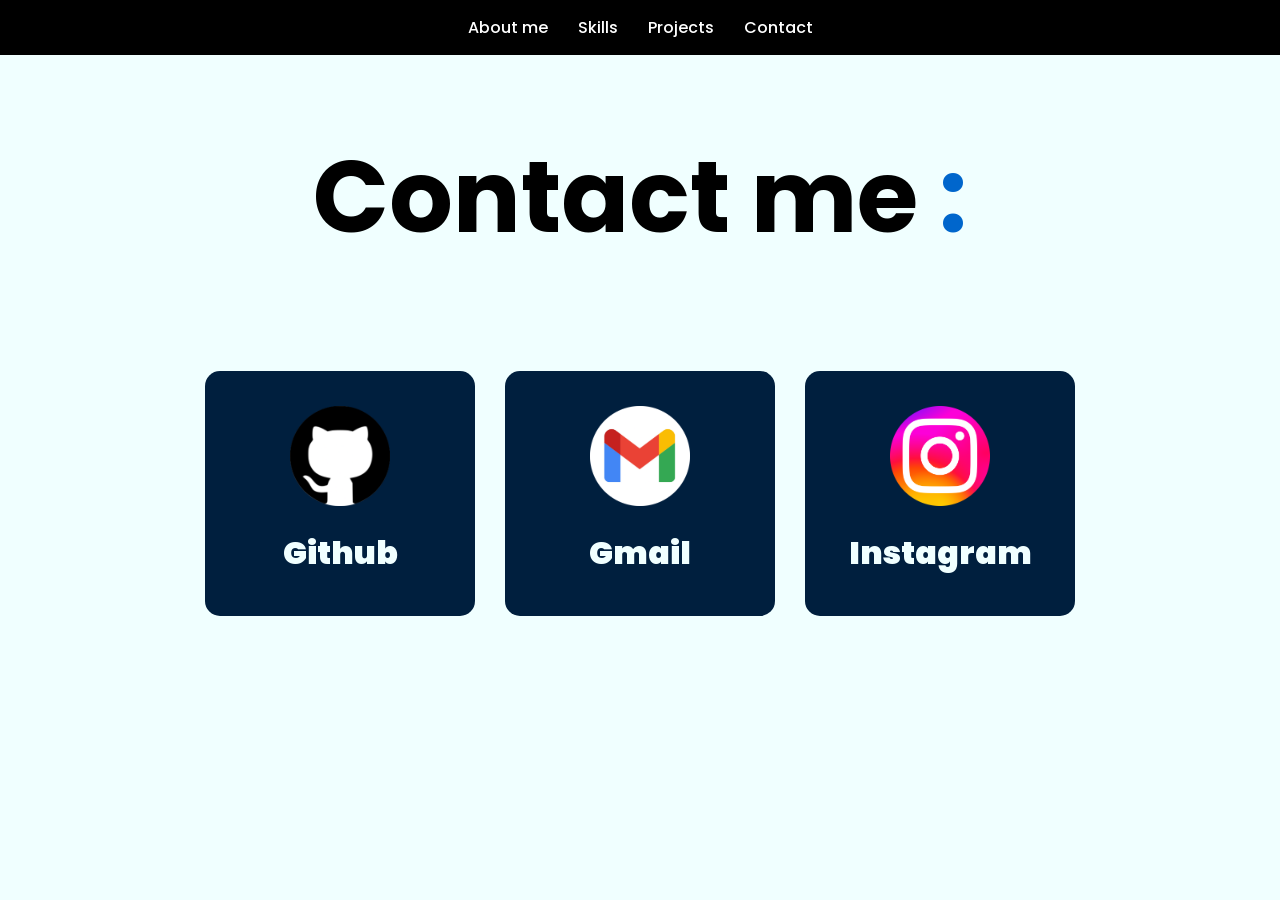
==== contact.html @ c878ceff "Add files via upload" ====
<!DOCTYPE html>
<html lang="en">
<head>
    <title>Houad's Portfolio | Contact me</title>
    <link href="style.css" rel="stylesheet" type="text/css">
    <link rel="icon" type="image/x-icon" href="Assets/favicon.ico">
    <link rel="preconnect" href="https://fonts.googleapis.com">
    <link href="https://fonts.googleapis.com/css2?family=Poppins:wght@300;400;500;600;700&display=swap" rel="stylesheet">
</head>
<body>
    <nav>
        <ul>
            <li><a href="index.html">About me</a></li>
            <li><a href="skills.html">Skills</a></li>
            <li><a href="projects.html">Projects</a></li>
            <li><a href="contact.html">Contact</a></li>
        </ul>
    </nav>
    <div class="text-project">
        <h1>Contact me <span style="color: #0066CC;">:</span></h1>
    </div>
    <div class="links">
        <p><a href="https://github.com/xtrawalo" class="link-card"><img src="Assets/github.jpg"><br>Github</a></p>
        <p><a href="mailto:xtrawalo@gmail.com" class="link-card"><img src="Assets/gmail.jpg"><br>Gmail</a></p>
        <p><a href="https://instagrm.com/xtrawalo" class="link-card"><img src="Assets/instagram.jpg"><br>Instagram</a></p>
    </div>
</body>
</html>
---- style.css ----
body{
    font-family: "Poppins", sans-serif;
    background-color: azure;
    color: black;
    font-weight: 500;
    font-style: normal;
    font-size: 16px;
    margin: 0px;
}

h1{
    font-size: 100px;
    font-weight: bold;  
}

nav ul{
    list-style-type: none;
    background-color: black;
    padding: 0px;
    margin: 0px;
    
    display: flex;
    justify-content: center;
}

nav a{
    color: white;
    text-decoration: none;
    padding: 15px;
    display: block;
    text-align: center;
}

nav a:hover{
    background-color: hsla(240, 100%, 55%, 0.574);
}

nav li{
    float: left;
}   

.hero{
    display: flex;
    justify-content: space-between;
    align-items: center;
    gap: 50px;
    padding: 75px;
}

.text{
    flex: 1;
    margin-left: 5%;
}
.text p {
    font-size: 1.2rem;
    line-height: 1.8;
}

.image {
    flex: 1;
    display: flex;
    justify-content: flex-end;
    margin-right: 5%;
}
.image img {
    width: 350px;
    height: auto    ;
    object-fit: cover;
    border-radius: 20px;
}

.hero-skills {
    display: flex;
    justify-content: space-between;
    align-items: center;
    gap: 50px;
    padding: 75px;
    color: azure;
}

.text-skills {
    flex: 1;
    margin-left: 5%;
}
.text-skills p {
    font-size: 1.2rem;
    line-height: 1.8;
}

.image-skills {
    flex: 1;
    display: flex;
    justify-content: flex-end;
    margin-top: 5%;
}
.image-skills img {
    width: 700px;
    height: auto;
    object-fit: cover;
}

.hero-projects {
    display: flex;
    align-items: center;
    margin-right: 5%;
}

.text-project{
    text-align: center;
}

.image-project1, .image-project2, .image-project3, .image-project4 {
    flex: 1;
    display: flex;
    justify-content: flex-end;
}

.image-project1 img, .image-project2 img, .image-project3 img, .image-project4 img {
    width: 300px;
    height: auto;
    object-fit: cover;
    border-radius: 20px;
}

.links{
    display: flex;
    font-size: 2rem;
    line-height: 1.8;
    font-weight: 900;
    justify-content: center;
    gap: 30px;
}

.links a{
    color: azure;
    text-decoration: none;
    display: block;
    text-align: center;
}

.links a:hover{
    color: #0066CC;
}


.link-card {
    width: 220px;
    padding: 35px 25px;
    background: #001f3e;
    border-radius: 15px;
    align-items: center;
    float: left;
}

.links img{
    width: 100px;
}
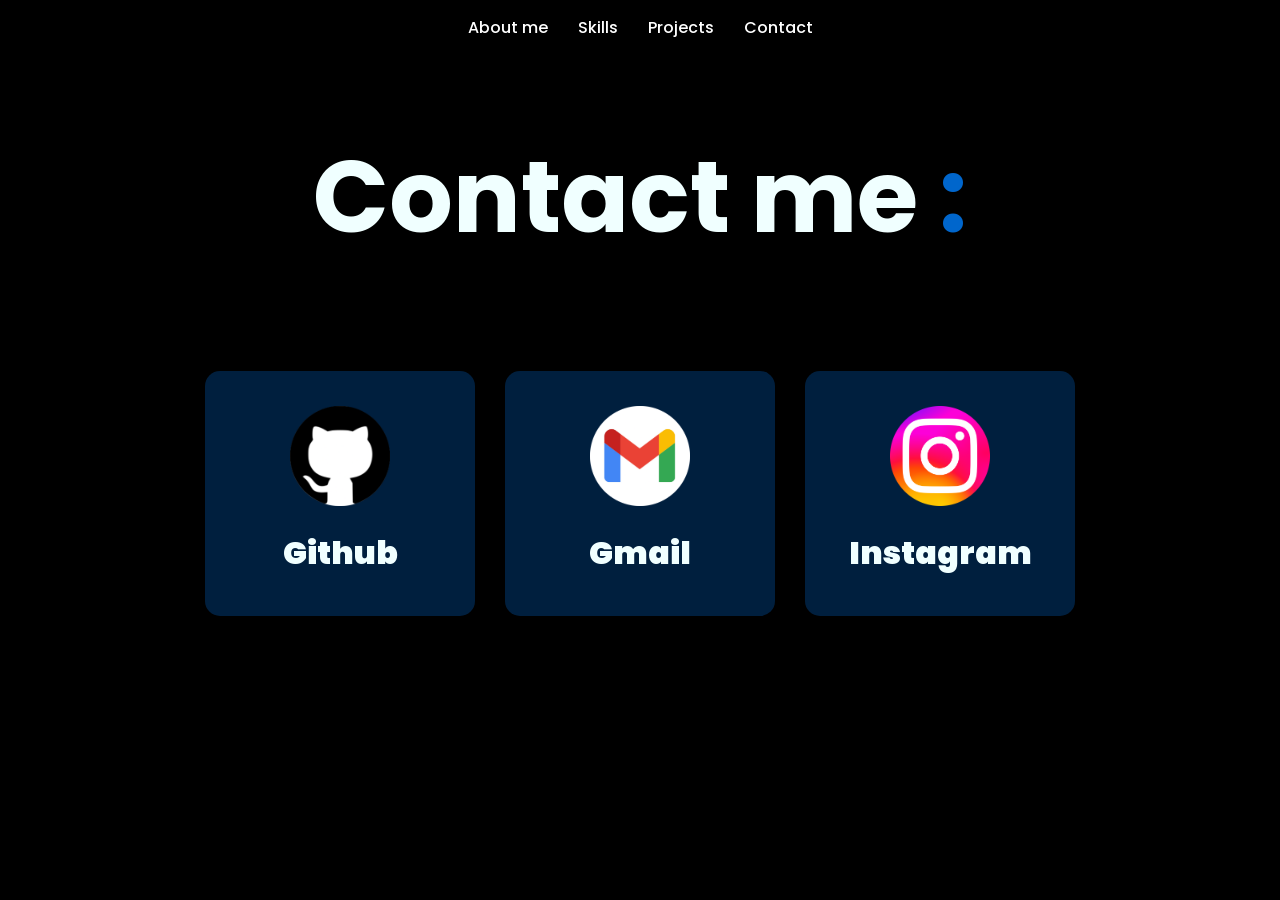
==== commit 9482b089: "Change contact links to placeholders Updated links in the contact section to placeholders." ====
--- a/contact.html
+++ b/contact.html
@@ -20,9 +20,9 @@
         <h1>Contact me <span style="color: #0066CC;">:</span></h1>
     </div>
     <div class="links">
-        <p><a href="https://github.com/xtrawalo" class="link-card"><img src="Assets/github.jpg"><br>Github</a></p>
-        <p><a href="mailto:xtrawalo@gmail.com" class="link-card"><img src="Assets/gmail.jpg"><br>Gmail</a></p>
-        <p><a href="https://instagrm.com/xtrawalo" class="link-card"><img src="Assets/instagram.jpg"><br>Instagram</a></p>
+        <p><a href="#" class="link-card"><img src="Assets/github.jpg"><br>Github</a></p>
+        <p><a href="mailto:#" class="link-card"><img src="Assets/gmail.jpg"><br>Gmail</a></p>
+        <p><a href="#" class="link-card"><img src="Assets/instagram.jpg"><br>Instagram</a></p>
     </div>
 </body>
-</html>+</html>
--- a/style.css
+++ b/style.css
@@ -1,7 +1,7 @@
 body{
     font-family: "Poppins", sans-serif;
-    background-color: azure;
-    color: black;
+    background-color: black;
+    color: azure;
     font-weight: 500;
     font-style: normal;
     font-size: 16px;
